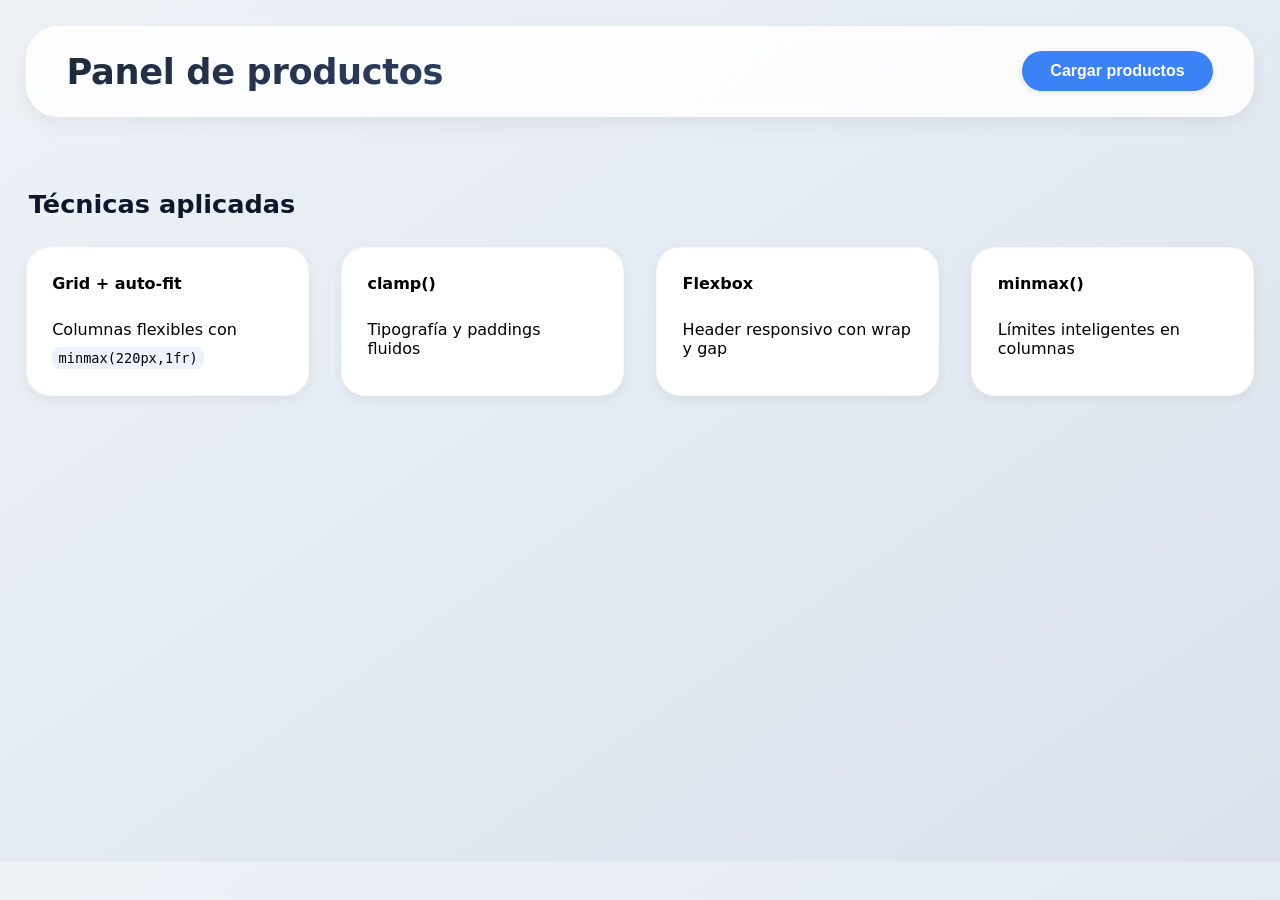
==== frontend/index.html @ cebde488 "plantilla" ====
<!DOCTYPE html>
<html lang="en">
<head>
    <meta charset="UTF-8">
    <meta name="viewport" content="width=device-width, initial-scale=1.0">
    <title>Grid + Flex + Clamp + auto-fit | Demo</title>
    <link rel="stylesheet" href="index.css">
</head>
<body>
    <!-- Envolvemos todo en un contenedor con Grid -->
    <div class="app-grid">
        <!-- Header con Flex -->
        <header class="header-flex">
            <h1 class="titulo-fluido">Panel de productos</h1>
            <button id="boton" class="btn-moderno">Cargar productos</button>
        </header>

        <!-- Main: tabla + demo de auto-fit/minmax -->
        <main class="main-content">
            <!-- Tabla original, intacta -->
            <div class="tabla-wrapper">
                <table id="tabla">
                    <!-- JS llena esto -->
                </table>
            </div>

            <!-- SECCIÓN EXTRA para demostrar auto-fit + minmax (no interfiere con el JS) -->
            <section class="demo-auto-fit">
                <h2 class="demo-titulo">Técnicas aplicadas</h2>
                <div class="tarjetas-grid">
                    <div class="card"><strong>Grid + auto-fit</strong><br>Columnas flexibles con <code>minmax(220px,1fr)</code></div>
                    <div class="card"><strong>clamp()</strong><br>Tipografía y paddings fluidos</div>
                    <div class="card"><strong>Flexbox</strong><br>Header responsivo con wrap y gap</div>
                    <div class="card"><strong>minmax()</strong><br>Límites inteligentes en columnas</div>
                </div>
            </section>
        </main>
    </div>

    <script src="index.js"></script>
</body>
</html>
---- frontend/index.css ----
/* ========== RESET + GLOBAL ========== */
* {
    margin: 0;
    padding: 0;
    box-sizing: border-box;
}

body {
    background: linear-gradient(145deg, #eef2f7 0%, #d9e2ec 100%);
    font-family: 'Segoe UI', Roboto, system-ui, sans-serif;
    padding: clamp(0.8rem, 2vw, 2rem);
}

/* ========== 1. GRID principal (layout completo) ========== */
.app-grid {
    display: grid;
    grid-template-rows: auto 1fr auto;
    min-height: 90vh;
    max-width: 1400px;
    margin: 0 auto;
    gap: clamp(1rem, 3vh, 2rem);
}

/* ========== 2. HEADER con FLEX (wrap + space-between) ========== */
.header-flex {
    display: flex;
    flex-wrap: wrap;
    justify-content: space-between;
    align-items: center;
    gap: 1rem;
    background: rgba(255,255,255,0.85);
    backdrop-filter: blur(4px);
    padding: clamp(0.8rem, 2vw, 1.5rem) clamp(1rem, 4vw, 2.5rem);
    border-radius: clamp(1rem, 3vw, 2rem);
    box-shadow: 0 8px 20px rgba(0,0,0,0.05);
    border: 1px solid rgba(255,255,255,0.6);
}

/* Título con clamp() */
.titulo-fluido {
    font-size: clamp(1.4rem, 5vw, 2.2rem);
    font-weight: 700;
    background: linear-gradient(135deg, #1e293b, #2d3e5f);
    background-clip: text;
    -webkit-background-clip: text;
    color: transparent;
    letter-spacing: -0.01em;
}

/* Botón moderno (flex interno) */
.btn-moderno {
    background: #3b82f6;
    border: none;
    color: white;
    font-weight: 600;
    padding: 0.7rem clamp(1rem, 3vw, 1.8rem);
    font-size: clamp(0.85rem, 2.5vw, 1rem);
    border-radius: 3rem;
    cursor: pointer;
    transition: all 0.2s ease;
    display: inline-flex;
    align-items: center;
    gap: 0.5rem;
    box-shadow: 0 2px 6px rgba(0,0,0,0.1);
}

.btn-moderno:hover {
    background: #2563eb;
    transform: scale(1.02);
}

/* ========== 3. TABLA RESPONSIVA (overflow + estilos) ========== */
.tabla-wrapper {
    overflow-x: auto;
    border-radius: clamp(0.8rem, 2vw, 1.5rem);
    background: white;
    box-shadow: 0 12px 30px rgba(0,0,0,0.08);
    margin-bottom: clamp(1.5rem, 5vh, 3rem);
}

table {
    width: 100%;
    border-collapse: separate;
    border-spacing: 0;
    min-width: 480px;
}

/* Celdas con padding fluido (clamp) */
td {
    padding: clamp(0.8rem, 2vw, 1.2rem) clamp(1rem, 3vw, 1.8rem);
    font-size: clamp(0.85rem, 2.5vw, 1rem);
    border-bottom: 1px solid #e2e8f0;
    color: #1e293b;
}

tr:hover {
    background: #f8fafc;
    transition: 0.15s;
}

/* Columna precio con estilo mono */
td:nth-child(2) {
    font-weight: 700;
    font-family: 'SF Mono', monospace;
    color: #0f3b5c;
}

/* Botón dentro de la tabla (el del JS) */
td:last-child button {
    background: #10b981;
    border: none;
    padding: 0.4rem 1.2rem;
    border-radius: 2rem;
    color: white;
    font-weight: 500;
    cursor: pointer;
    font-size: clamp(0.7rem, 2vw, 0.85rem);
    transition: 0.2s;
}

td:last-child button:hover {
    background: #059669;
    transform: scale(1.02);
}

/* ========== 4. auto-fit + minmax() (en las tarjetas) ========== */
.demo-auto-fit {
    margin-top: 1rem;
}

.demo-titulo {
    font-size: clamp(1.2rem, 4vw, 1.6rem);
    margin-bottom: clamp(1rem, 3vw, 1.8rem);
    color: #0f172a;
    font-weight: 600;
    padding-left: 0.2rem;
}

.tarjetas-grid {
    display: grid;
    grid-template-columns: repeat(auto-fit, minmax(220px, 1fr));
    gap: clamp(1rem, 2.5vw, 2rem);
}

/* Cada tarjeta usa flex interno (columna) */
.card {
    background: white;
    padding: clamp(1rem, 3vw, 1.6rem);
    border-radius: clamp(0.8rem, 2vw, 1.5rem);
    display: flex;
    flex-direction: column;
    align-items: flex-start;
    gap: 0.5rem;
    box-shadow: 0 4px 12px rgba(0,0,0,0.05);
    transition: transform 0.2s, box-shadow 0.2s;
    border: 1px solid rgba(0,0,0,0.03);
    font-size: clamp(0.85rem, 2.5vw, 1rem);
}

.card:hover {
    transform: translateY(-4px);
    box-shadow: 0 12px 24px rgba(0,0,0,0.1);
}

.card code {
    background: #eef2ff;
    padding: 0.2rem 0.4rem;
    border-radius: 0.5rem;
    font-size: 0.85em;
}

/* ========== 5. FOOTER con clamp y flex opcional ========== */
.footer-fluido {
    text-align: center;
    padding: clamp(1rem, 3vh, 1.8rem);
    background: rgba(255,255,255,0.7);
    backdrop-filter: blur(4px);
    border-radius: clamp(1rem, 3vw, 2rem);
    font-size: clamp(0.7rem, 2vw, 0.9rem);
    color: #334155;
    margin-top: 1rem;
}

.footer-fluido code {
    background: #e2e8f0;
    padding: 0.2rem 0.5rem;
    border-radius: 0.5rem;
    font-family: monospace;
}
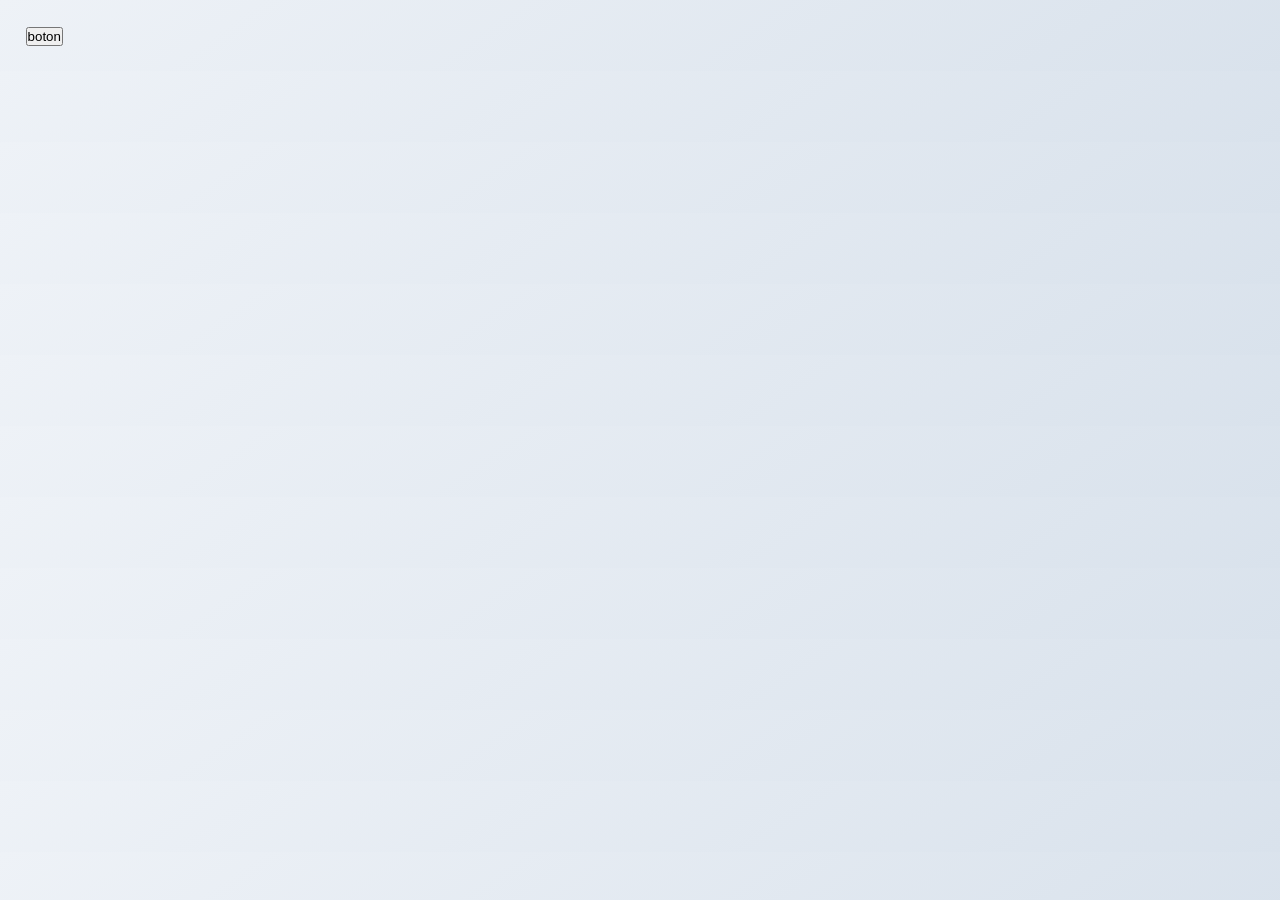
==== commit 6fe43c8f: "index.html limpio" ====
--- a/frontend/index.html
+++ b/frontend/index.html
@@ -3,40 +3,12 @@
 <head>
     <meta charset="UTF-8">
     <meta name="viewport" content="width=device-width, initial-scale=1.0">
-    <title>Grid + Flex + Clamp + auto-fit | Demo</title>
+    <title>Document</title>
     <link rel="stylesheet" href="index.css">
 </head>
 <body>
-    <!-- Envolvemos todo en un contenedor con Grid -->
-    <div class="app-grid">
-        <!-- Header con Flex -->
-        <header class="header-flex">
-            <h1 class="titulo-fluido">Panel de productos</h1>
-            <button id="boton" class="btn-moderno">Cargar productos</button>
-        </header>
-
-        <!-- Main: tabla + demo de auto-fit/minmax -->
-        <main class="main-content">
-            <!-- Tabla original, intacta -->
-            <div class="tabla-wrapper">
-                <table id="tabla">
-                    <!-- JS llena esto -->
-                </table>
-            </div>
-
-            <!-- SECCIÓN EXTRA para demostrar auto-fit + minmax (no interfiere con el JS) -->
-            <section class="demo-auto-fit">
-                <h2 class="demo-titulo">Técnicas aplicadas</h2>
-                <div class="tarjetas-grid">
-                    <div class="card"><strong>Grid + auto-fit</strong><br>Columnas flexibles con <code>minmax(220px,1fr)</code></div>
-                    <div class="card"><strong>clamp()</strong><br>Tipografía y paddings fluidos</div>
-                    <div class="card"><strong>Flexbox</strong><br>Header responsivo con wrap y gap</div>
-                    <div class="card"><strong>minmax()</strong><br>Límites inteligentes en columnas</div>
-                </div>
-            </section>
-        </main>
-    </div>
-
-    <script src="index.js"></script>
+    <button id="boton">boton</button>
+    <table id="tabla"></table>
+    <script src="test.js"></script>
 </body>
 </html>
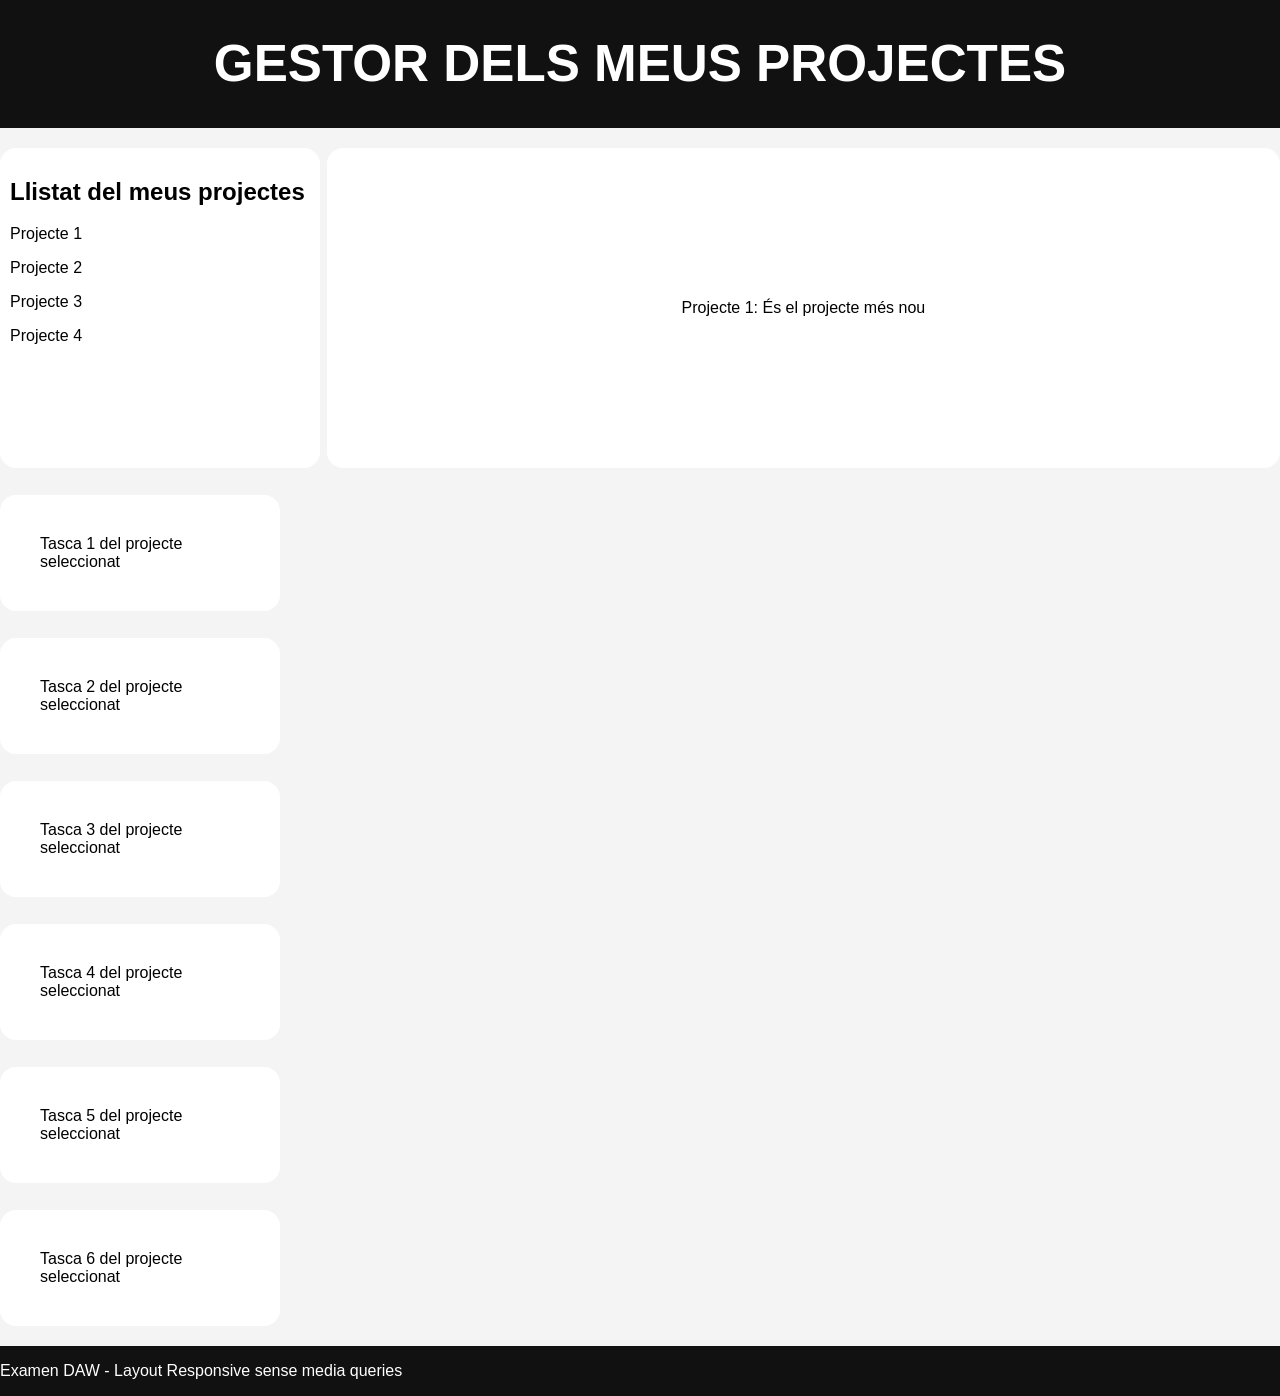
==== commit 803a7f4c: "examen" ====
--- a/frontend/index.html
+++ b/frontend/index.html
@@ -1,14 +1,62 @@
 <!DOCTYPE html>
-<html lang="en">
+<html lang="ca">
 <head>
-    <meta charset="UTF-8">
-    <meta name="viewport" content="width=device-width, initial-scale=1.0">
-    <title>Document</title>
-    <link rel="stylesheet" href="index.css">
+<meta charset="UTF-8">
+<title>DAW</title>
+<link rel="stylesheet" href="index.css">
+<style>
+
+body {
+  font-family: Arial, sans-serif;
+  background: #f4f4f4;
+}
+
+header {
+  background: #111;
+  color: white;
+}
+
+</style>
 </head>
+
 <body>
-    <button id="boton">boton</button>
-    <table id="tabla"></table>
-    <script src="test.js"></script>
+
+<header>
+  <h1>GESTOR DELS MEUS PROJECTES</h1>
+</header>
+
+<main class="layout">
+
+  <aside class="sidebar">
+    <h2>Llistat del meus projectes</h2>
+    <div id="respuesta">
+      <p>Projecte 1</p>
+      <p>Projecte 2</p>
+      <p>Projecte 3</p>
+      <p>Projecte 4</p>
+    </div>
+  </aside>
+
+  <article class="featured">
+    Projecte 1: És el projecte més nou 
+  </article>
+
+  <section class="news">
+    <article class="card">Tasca 1 del projecte seleccionat </article>
+    <article class="card">Tasca 2 del projecte seleccionat</article>
+    <article class="card">Tasca 3 del projecte seleccionat</article>
+    <article class="card">Tasca 4 del projecte seleccionat</article>
+    <article class="card">Tasca 5 del projecte seleccionat</article>
+    <article class="card">Tasca 6 del projecte seleccionat </article>
+  </section>
+
+</main>
+
+<footer>
+  <p>Examen DAW - Layout Responsive sense media queries</p>
+</footer>
+
+<script src="dashboard.js"></script>
+
 </body>
 </html>
--- a/frontend/index.css
+++ b/frontend/index.css
@@ -1,189 +1,79 @@
-/* ========== RESET + GLOBAL ========== */
-* {
+header{
+    display: grid;
+    align-content: center;
+    font-size: clamp(1.5rem, 2vw, 2rem);
+    justify-content: center;
+}
+html, body{
+    height: 100%;
+
+}
+body{
+    display: grid;
+    grid-template-rows: 1fr 3fr min-content;
+    gap: 20px;
+    width: 100%;
     margin: 0;
-    padding: 0;
-    box-sizing: border-box;
 }
 
-body {
-    background: linear-gradient(145deg, #eef2f7 0%, #d9e2ec 100%);
-    font-family: 'Segoe UI', Roboto, system-ui, sans-serif;
-    padding: clamp(0.8rem, 2vw, 2rem);
+main{
+    position: relative;
+    display: grid;
+    grid-template-rows: min-content;
+    grid-template-columns: repeat(auto-fit, minmax(250px, 1fr));
+    /* grid-template-rows: repeat(auto-fit, minmax(250px, 1fr)); */
+    gap: clamp(1rem, 3vh, 2rem);
+    height: 100%;
+    width: 100%;
 }
 
-/* ========== 1. GRID principal (layout completo) ========== */
-.app-grid {
-    display: grid;
-    grid-template-rows: auto 1fr auto;
-    min-height: 90vh;
-    max-width: 1400px;
-    margin: 0 auto;
-    gap: clamp(1rem, 3vh, 2rem);
+.sidebar{
+    border-radius: 16px;
+    background-color: white;
+
+    padding: 10px;
+    width: clamp(100%, 5vw, 2.2rem);
 }
 
-/* ========== 2. HEADER con FLEX (wrap + space-between) ========== */
-.header-flex {
-    display: flex;
-    flex-wrap: wrap;
-    justify-content: space-between;
-    align-items: center;
-    gap: 1rem;
-    background: rgba(255,255,255,0.85);
-    backdrop-filter: blur(4px);
-    padding: clamp(0.8rem, 2vw, 1.5rem) clamp(1rem, 4vw, 2.5rem);
-    border-radius: clamp(1rem, 3vw, 2rem);
-    box-shadow: 0 8px 20px rgba(0,0,0,0.05);
-    border: 1px solid rgba(255,255,255,0.6);
-}
-
-/* Título con clamp() */
-.titulo-fluido {
-    font-size: clamp(1.4rem, 5vw, 2.2rem);
-    font-weight: 700;
-    background: linear-gradient(135deg, #1e293b, #2d3e5f);
-    background-clip: text;
-    -webkit-background-clip: text;
-    color: transparent;
-    letter-spacing: -0.01em;
-}
-
-/* Botón moderno (flex interno) */
-.btn-moderno {
-    background: #3b82f6;
-    border: none;
-    color: white;
-    font-weight: 600;
-    padding: 0.7rem clamp(1rem, 3vw, 1.8rem);
-    font-size: clamp(0.85rem, 2.5vw, 1rem);
-    border-radius: 3rem;
-    cursor: pointer;
-    transition: all 0.2s ease;
-    display: inline-flex;
-    align-items: center;
-    gap: 0.5rem;
-    box-shadow: 0 2px 6px rgba(0,0,0,0.1);
-}
-
-.btn-moderno:hover {
-    background: #2563eb;
-    transform: scale(1.02);
-}
-
-/* ========== 3. TABLA RESPONSIVA (overflow + estilos) ========== */
-.tabla-wrapper {
-    overflow-x: auto;
-    border-radius: clamp(0.8rem, 2vw, 1.5rem);
-    background: white;
-    box-shadow: 0 12px 30px rgba(0,0,0,0.08);
-    margin-bottom: clamp(1.5rem, 5vh, 3rem);
-}
-
-table {
-    width: 100%;
-    border-collapse: separate;
-    border-spacing: 0;
-    min-width: 480px;
-}
-
-/* Celdas con padding fluido (clamp) */
-td {
-    padding: clamp(0.8rem, 2vw, 1.2rem) clamp(1rem, 3vw, 1.8rem);
-    font-size: clamp(0.85rem, 2.5vw, 1rem);
-    border-bottom: 1px solid #e2e8f0;
-    color: #1e293b;
-}
-
-tr:hover {
-    background: #f8fafc;
-    transition: 0.15s;
-}
-
-/* Columna precio con estilo mono */
-td:nth-child(2) {
-    font-weight: 700;
-    font-family: 'SF Mono', monospace;
-    color: #0f3b5c;
-}
-
-/* Botón dentro de la tabla (el del JS) */
-td:last-child button {
-    background: #10b981;
-    border: none;
-    padding: 0.4rem 1.2rem;
-    border-radius: 2rem;
-    color: white;
-    font-weight: 500;
-    cursor: pointer;
-    font-size: clamp(0.7rem, 2vw, 0.85rem);
-    transition: 0.2s;
-}
-
-td:last-child button:hover {
-    background: #059669;
-    transform: scale(1.02);
-}
-
-/* ========== 4. auto-fit + minmax() (en las tarjetas) ========== */
-.demo-auto-fit {
-    margin-top: 1rem;
-}
-
-.demo-titulo {
-    font-size: clamp(1.2rem, 4vw, 1.6rem);
-    margin-bottom: clamp(1rem, 3vw, 1.8rem);
-    color: #0f172a;
-    font-weight: 600;
-    padding-left: 0.2rem;
-}
-
-.tarjetas-grid {
-    display: grid;
-    grid-template-columns: repeat(auto-fit, minmax(220px, 1fr));
-    gap: clamp(1rem, 2.5vw, 2rem);
-}
-
-/* Cada tarjeta usa flex interno (columna) */
-.card {
-    background: white;
-    padding: clamp(1rem, 3vw, 1.6rem);
-    border-radius: clamp(0.8rem, 2vw, 1.5rem);
-    display: flex;
-    flex-direction: column;
-    align-items: flex-start;
-    gap: 0.5rem;
-    box-shadow: 0 4px 12px rgba(0,0,0,0.05);
-    transition: transform 0.2s, box-shadow 0.2s;
-    border: 1px solid rgba(0,0,0,0.03);
+p{
     font-size: clamp(0.85rem, 2.5vw, 1rem);
 }
 
-.card:hover {
-    transform: translateY(-4px);
-    box-shadow: 0 12px 24px rgba(0,0,0,0.1);
+.featured{
+    border-radius: 16px;
+    background-color: white;
+
+    padding: 10px;
+
+    display: grid;
+    align-content: center;
+    justify-content: center;
+    grid-column-end: span 3;
+
+    min-height: 300px;
+    
 }
 
-.card code {
-    background: #eef2ff;
-    padding: 0.2rem 0.4rem;
-    border-radius: 0.5rem;
-    font-size: 0.85em;
+.news{
+    display: grid;
+    grid-template-columns: repeat(auto-fit, minmax(250px, 1fr));
+    gap: clamp(1rem, 3vh, 2rem);
+
+    
 }
 
-/* ========== 5. FOOTER con clamp y flex opcional ========== */
-.footer-fluido {
-    text-align: center;
-    padding: clamp(1rem, 3vh, 1.8rem);
-    background: rgba(255,255,255,0.7);
-    backdrop-filter: blur(4px);
-    border-radius: clamp(1rem, 3vw, 2rem);
-    font-size: clamp(0.7rem, 2vw, 0.9rem);
-    color: #334155;
-    margin-top: 1rem;
+.card{
+    border-radius: 16px;
+    background-color: white;
+
+    padding: 40px;
+
+    width: clamp(100px, 200px, 300px);
 }
 
-.footer-fluido code {
-    background: #e2e8f0;
-    padding: 0.2rem 0.5rem;
-    border-radius: 0.5rem;
-    font-family: monospace;
+footer{
+    position: relative;
+    background: #111;
+    color: white;
+    height: fit-content;
 }
